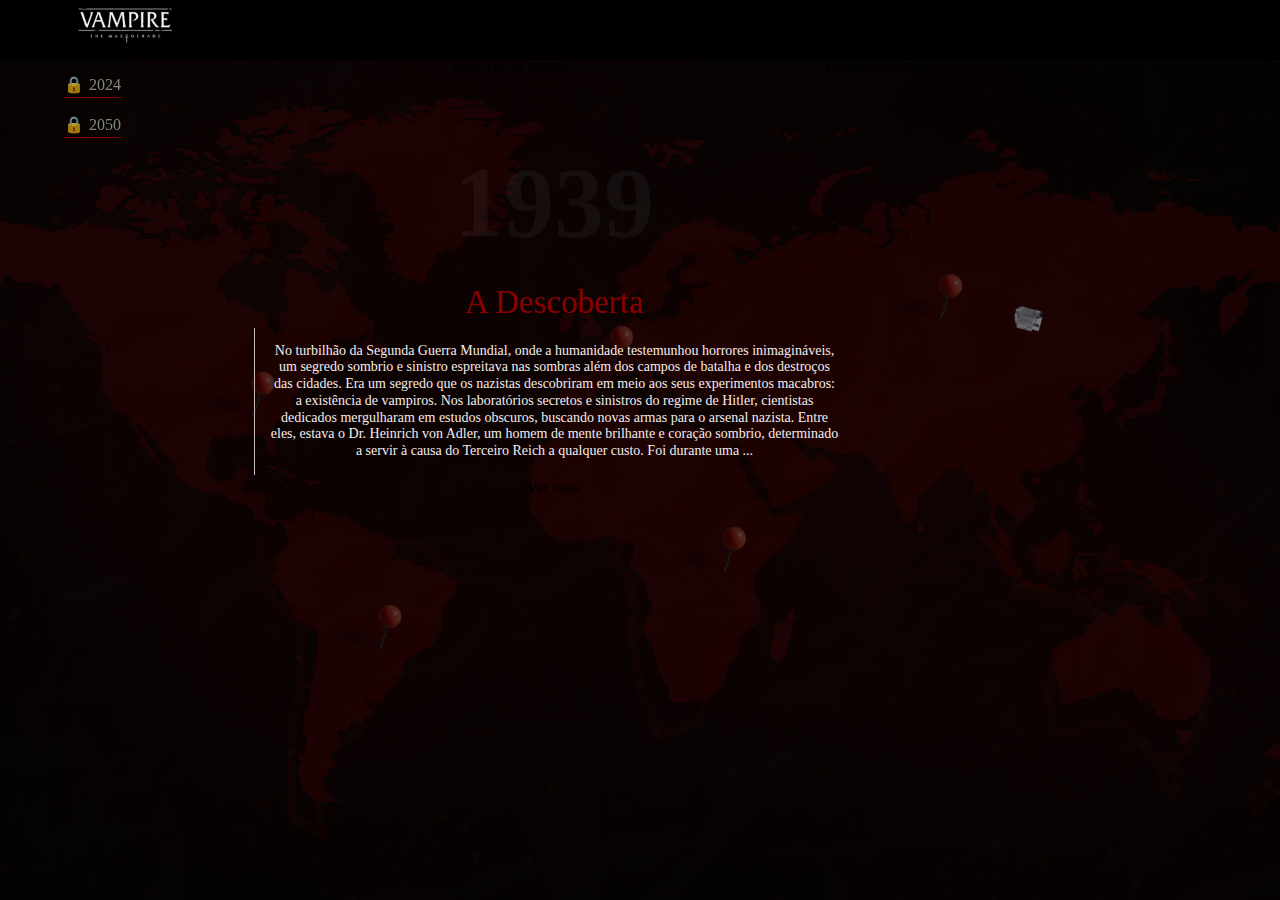
==== historia-do-mundo.html @ c8552eaa "Add files via upload" ====
<!DOCTYPE html>
<html lang="pt-BR">

<head>
    <meta charset="UTF-8">
    <meta name="viewport" content="width=device-width, initial-scale=1.0">
    <link rel="icon" href="/src/img/logo_vampiro-removebg-preview_resized.png">
    <link rel="stylesheet" href="src/css/style.css">
    <link rel="stylesheet" href="src/css/reset.css">
    <link rel="stylesheet" href="src/css/historia-do-mundo.css">
    <title>Blood Paradise</title>
</head>

<body>
    <header class="cabecalho">
        <div class="logo">
            <img src="src/img/logo_vampiro.png" alt="logo vampiro">
        </div>
        <nav class="desktop-menu">
            <ul>
                <li><a href="index.html">Home</a></li>
                <li class="dropdown">
                    <a href="#personagens">Personagens</a>
                    <div class="dropdown-content">
                        <a href="#personagem1">Briar Thorne</a>
                        <a href="#personagem2">Ruby Victoria</a>
                        <a href="#personagem3">Roy Joubert</a>
                        <a href="#personagem4">Fenrir </a>
                        <a href="#personagem5">Dominic</a>
                    </div>
                </li>
                <li><a href="sessoes.html">Sessões</a></li>
                <li><a href="historia-do-mundo.html">História do mundo</a></li>
            </ul>
        </nav>

        <nav class="mobile-menu">
            <ul>
                <li><a href="index.html">Home</a></li>
                <li class="dropdown">
                    <a href="#personagens">Personagens</a>
                    <div class="dropdown-content">
                        <a href="#personagem1">Briar Thorne</a>
                        <a href="#personagem2">Ruby Victoria</a>
                        <a href="#personagem3">Roy Joubert</a>
                        <a href="#personagem4">Fenrir </a>
                        <a href="#personagem5">Dominic</a>
                    </div>
                </li>
                <li><a href="sessoes.html">Sessões</a></li>
                <li><a href="historia-do-mundo.html">História do mundo</a></li>
            </ul>
        </nav>

        <button class="nav-responsivo">
            <span class="material-symbols-outlined">
                menu
            </span>
        </button>
    </header>
    <article class="timeline">
        <nav class="timeline__nav">
            <ul>
                <li class="active"><span>1939</span></li>
                <li><span>1970</span></li>
                <li><span>2000</span></li>
                <li><span>2010</span></li>
                <li class="locked"><span>2024</span></li>
                <li class="locked"><span>2050</span></li>
            </ul>
        </nav>
        <div class="restricted-overlay">

            <img src="src/img/Cadeado-Vermelho.png" alt="Cadeado" class="locked-image">
            <p class="restricted-message">ÁREA RESTRITA !!!</p>
        </div>
        
        
        <div class="timeline__section">
            <div class="column">
                <div class="img-descricao">
                    <img src="src/img/top-secret.png" alt="">
                </div>
                <div class="content">
                    <div class="title">
                        <h1>1939</h1>
                        <h2>A Descoberta 
                        </h2>
                    </div>
                    <div class="description">
                        <p>No turbilhão da Segunda Guerra Mundial, onde a humanidade testemunhou horrores inimagináveis,
                            um segredo sombrio e sinistro espreitava nas sombras além dos campos de batalha e dos
                            destroços das cidades. Era um segredo que os nazistas descobriram em meio aos seus
                            experimentos macabros: a existência de vampiros.
                            Nos laboratórios secretos e sinistros do regime de Hitler, cientistas dedicados mergulharam
                            em estudos obscuros, buscando novas armas para o arsenal nazista. Entre eles, estava o Dr.
                            Heinrich von Adler, um homem de mente brilhante e coração sombrio, determinado a servir à
                            causa do Terceiro Reich a qualquer custo.

                            Foi durante uma ...
                        </p>
                    </div>
                    <button class="time-butt" data-popup-id="popup-overlay1">Ver mais</button>

                </div>
            </div>
            <!-- Popup -->
            <div class="popup-overlay" id="popup-overlay1">
                <img class="img-pop" src="src/img/vamp1.png" alt="">
                <div class="popup-content">
                    <span class="popup-close" id="popupClose">&times;</span>
                    <div class="popup-text">
                        <h2 class="data">1939</h2>
                        <h1 class="nome">A Descoberta 
                        </h1>
                        <p class="resumo-full">No turbilhão da Segunda Guerra Mundial, onde a humanidade testemunhou
                            horrores inimagináveis, um segredo sombrio e sinistro espreitava nas sombras além dos campos
                            de batalha e dos destroços das cidades. Era um segredo que os nazistas descobriram em meio
                            aos seus experimentos macabros: a existência de vampiros.<br><br>

                            Nos laboratórios secretos e sinistros do regime de Hitler, cientistas dedicados mergulharam
                            em estudos obscuros, buscando novas armas para o arsenal nazista. Entre eles, estava o Dr.
                            Heinrich von Adler, um homem de mente brilhante e coração sombrio, determinado a servir à
                            causa do Terceiro Reich a qualquer custo.<br><br>

                            Foi durante uma dessas experiências que os nazistas fizeram uma descoberta que abalou as
                            fundações da ciência e da moralidade. Em uma cela escura e úmida, eles encontraram uma
                            criatura que se alimentava do sangue dos vivos, um vampiro antigo e poderoso. Em vez de
                            recuar em horror, os cientistas nazistas viram uma oportunidade: transformar essa criatura
                            em uma arma contra seus inimigos.<br><br>

                            Com métodos brutais e tortuosos, eles estudaram a natureza dos vampiros, descobrindo suas
                            fraquezas e vulnerabilidades. Eles aprenderam que a luz do sol e o fogo eram as armas mais
                            eficazes contra esses seres das trevas, capazes de destruí-los completamente.<br><br>

                            Os nazistas então começaram a usar esse conhecimento para caçar e eliminar os vampiros que
                            se escondiam nas sombras da Europa ocupada. Armados com tochas flamejantes e exposição ao
                            sol, eles caçavam as criaturas noturnas em suas covas e esconderijos, lançando uma guerra
                            secreta além da guerra já travada nos campos de batalha.<br><br>

                            Mas mesmo enquanto os nazistas se deliciavam com a ideia de ter controle sobre seres tão
                            antigos e poderosos, os vampiros não eram facilmente subjugados. Alguns, que sobreviveram
                            aos ataques nazistas, começaram a retaliar, lançando ataques furtivos contra os soldados e
                            cientistas do Reich, espalhando o terror nas fileiras dos opressores.<br><br>

                            Essa batalha secreta entre nazistas e vampiros se desenrolou nas sombras da Segunda Guerra
                            Mundial, uma guerra dentro de uma guerra, onde os horrores da humanidade se misturavam com
                            os horrores da noite. E embora o destino final dos vampiros permaneça envolto em mistério,
                            suas histórias ecoam nos cantos escuros da história, lembrando-nos de que, mesmo nas horas
                            mais sombrias, o mal pode se esconder onde menos esperamos encontrá-lo.<br><br>

                            Enquanto os nazistas mergulhavam cada vez mais fundo nas trevas da guerra e da depravação,
                            um grupo de vampiros da Camarilla, antigos e astutos, viu uma oportunidade única para se
                            infiltrar nas fileiras do Reich e desestabilizar seu regime maligno de dentro para
                            fora.<br><br>

                            Esses vampiros, hábeis em manipulação e sigilo, encontraram maneiras de se infiltrar nos
                            escalões mais altos do governo nazista, utilizando sua imortalidade e poderes sobrenaturais
                            para encantar e subornar aqueles no poder. Disfarçados como leais seguidores da ideologia
                            nazista, eles teceram uma teia de influência nas sombras, agindo como conselheiros secretos
                            e manipuladores dos líderes do Reich.<br><br>

                            Com o tempo, esses vampiros começaram a minar silenciosamente os esforços nazistas,
                            sabotando operações militares, desviando recursos preciosos e espalhando a desconfiança
                            entre os altos comandantes. Eles aproveitaram as rivalidades e disputas internas dentro do
                            regime para semear o caos e a confusão, minando assim a eficácia do exército
                            nazista.<br><br>

                            Além disso, esses vampiros usaram seus poderes para se infiltrar nos círculos íntimos de
                            cientistas nazistas, desviando experimentos e sabotando projetos cruciais. Eles manipularam
                            resultados de pesquisas e induziram erros fatais, impedindo assim que os nazistas
                            alcançassem pleno domínio sobre os vampiros, enquanto mantinham a ilusão de
                            colaboração.<br><br>

                            Enquanto a guerra se arrastava e a maré começava a virar contra os nazistas, esses vampiros
                            da Camarilla intensificaram seus esforços, usando sua influência para alimentar a
                            insurreição interna e encorajar a deserção entre as fileiras. E, quando finalmente chegou o
                            momento certo, eles lançaram um golpe final contra seus antigos aliados.<br><br>

                            Em uma série de ataques coordenados e precisos, os vampiros da Camarilla eliminaram os
                            líderes nazistas mais proeminentes, deixando o Reich em desordem e confusão. Os golpes
                            finais foram dados em meio à escuridão da noite, quando os vampiros emergiram das sombras
                            para punir aqueles que ousaram desafiar seu domínio.<br><br>

                            Com o colapso do regime nazista, os vampiros da Camarilla voltaram às sombras, observando
                            silenciosamente enquanto o mundo se recuperava dos horrores da guerra. Sua intervenção
                            secreta permaneceu um mistério para a maioria, uma nota de rodapé sombria na história da
                            Segunda Guerra Mundial, lembrando a todos que, mesmo nos momentos mais sombrios da
                            humanidade, as criaturas das trevas podem ter um papel a desempenhar.<br><br>
                        </p>
                    </div>
                </div>
            </div>
            <div class="column">
                <div class="content">
                    <div class="img-descricao">
                        <img src="src/img/top-secret.png" alt="">
                    </div>
                    <div class="title">
                        <h1>1970</h1>
                        <h2>O inicio da segunda inquisição
                        </h2>
                    </div>
                    <div class="description">
                        <p> Em meados de 1972, enquanto os Estados Unidos mergulhavam em meio às complexidades da Guerra
                            Fria e tentavam desvendar os segredos sombrios do passado nazista, uma descoberta
                            extraordinária foi feita nos confins dos arquivos militares: documentos que expunham os
                            estudos nazistas sobre vampiros.
                        </p>
                    </div>
                    <button class="time-butt" data-popup-id="popup-overlay2">Ver mais</button>
                </div>
            </div>
            <!-- Popup -->
            <div class="popup-overlay" id="popup-overlay2">
                <div class="popup-content">
                    <span class="popup-close" id="popupClose">&times;</span>
                    <div class="popup-text">
                        <h2 class="data">1970</h2>
                        <h1 class="nome">O inicio da segunda inquisição
                        </h1>
                        <p class="resumo-full">Em meados de 1972, enquanto os Estados Unidos mergulhavam em meio às
                            complexidades da Guerra Fria e tentavam desvendar os segredos sombrios do passado nazista,
                            uma descoberta extraordinária foi feita nos confins dos arquivos militares: documentos que
                            expunham os estudos nazistas sobre vampiros.<br><br>

                            Esses documentos, recuperados de instalações nazistas antigas, lançaram uma luz sinistra
                            sobre os experimentos obscuros realizados durante a Segunda Guerra Mundial. Revelaram a
                            busca desesperada dos nazistas pelo controle sobre seres das trevas, seus métodos brutais de
                            captura e estudo, e suas tentativas de encontrar maneiras de neutralizar os vampiros,
                            incluindo a pesquisa sobre a luz do sol e o fogo como armas eficazes.<br><br>

                            No entanto, ao invés de divulgar essa descoberta ao público, os Estados Unidos optaram por
                            manter esses achados em segredo absoluto. Os documentos foram transferidos para instalações
                            altamente classificadas, como a Área 51 e o Pentágono, onde apenas um seleto grupo de
                            autoridades militares e cientistas de confiança tinha acesso.<br><br>

                            O governo dos Estados Unidos reconheceu a importância desses achados e os considerou
                            extremamente sensíveis. Eles temiam que a divulgação pública da existência de vampiros
                            pudesse gerar pânico generalizado e instabilidade social. Além disso, havia preocupações
                            sobre o potencial de os inimigos dos Estados Unidos tentarem explorar essas informações para
                            seus próprios propósitos.<br><br>

                            Assim, os documentos permaneceram guardados a sete chaves, enquanto uma equipe especializada
                            de cientistas e pesquisadores foi montada para estudar e analisar seu conteúdo. Eles
                            trabalharam em segredo, explorando as implicações dessas descobertas e investigando se havia
                            alguma ameaça iminente que os vampiros pudessem representar para a segurança
                            nacional.<br><br>

                            Enquanto isso, o governo dos Estados Unidos continuou a monitorar de perto qualquer
                            atividade suspeita relacionada a vampiros, implantando agentes em todo o mundo para
                            investigar relatos de encontros com essas criaturas lendárias. No entanto, essas informações
                            permaneceram dentro dos círculos mais altos de segurança, longe dos olhos do público em
                            geral.
                            <br><br>
                            Assim, a existência de vampiros se tornou mais um segredo sombrio guardado nos confins do
                            governo dos Estados Unidos, uma verdade obscura que apenas alguns poucos privilegiados
                            tinham conhecimento. Enquanto o mundo seguia seu curso, os segredos dos documentos nazistas
                            permaneciam escondidos nas sombras da história, esperando serem descobertos por aqueles com
                            acesso aos corredores do poder.

                        </p>
                    </div>
                </div>
            </div>
            <div class="column">
                <div class="img-descricao">
                    <img src="src/img/top-secret.png" alt="">
                </div>
                <div class="content">
                    <div class="title">
                        <h1>2000</h1>
                        <h2>A queda da Rússia
                        </h2>
                    </div>
                    <div class="description">
                        <p>Nos primeiros anos do século XXI, quando o mundo ainda estava se adaptando à chocante
                            revelação da existência dos vampiros, a Segunda Inquisição, uma força-tarefa global dedicada
                            à erradicação dessas criaturas sobrenaturais, se tornou cada vez mais ativa e implacável em
                            sua busca por purgar a humanidade da presença vampírica.
                        </p>

                    </div>
                    <button class="time-butt" data-popup-id="popup-overlay3">Ver mais</button>
                </div>
            </div>
            <!-- Popup -->
            <div class="popup-overlay" id="popup-overlay3">
                <div class="popup-content">
                    <span class="popup-close" id="popupClose">&times;</span>
                    <div class="popup-text">
                        <h2 class="data">2000</h2>
                        <h1 class="nome">A queda da Rússia

                        </h1>
                        <p class="resumo-full">Nos primeiros anos do século XXI, quando o mundo ainda estava se
                            adaptando à chocante revelação da existência dos vampiros, a Segunda Inquisição, uma
                            força-tarefa global dedicada à erradicação dessas criaturas sobrenaturais, se tornou cada
                            vez mais ativa e implacável em sua busca por purgar a humanidade da presença
                            vampírica.<br><br>

                            Em 2003, rumores começaram a circular nos círculos mais sombrios da Rússia sobre
                            avistamentos inexplicáveis e desaparecimentos misteriosos. As autoridades locais
                            inicialmente descartaram esses relatos como meras superstições, mas quando a Segunda
                            Inquisição recebeu informações concretas sobre a presença de uma colônia de vampiros na
                            região, eles agiram sem hesitação.<br><br>

                            No início de 2004, uma operação secreta foi lançada na região russa, com agentes da Segunda
                            Inquisição invadindo esconderijos e covis de vampiros, determinados a erradicar a ameaça de
                            uma vez por todas. Equipados com tecnologia avançada e treinamento especializado, esses
                            agentes não mostravam piedade enquanto vasculhavam cada canto escuro em busca dos
                            não-vivos.<br><br>

                            O conflito foi sangrento e brutal, com os vampiros resistindo ferozmente à invasão dos
                            caçadores humanos. No entanto, a determinação e a eficiência da Segunda Inquisição
                            prevaleceram. Utilizando armas especialmente projetadas para combater os seres
                            sobrenaturais, eles caçaram e eliminaram os vampiros um a um, sem deixar nenhum
                            escapar.<br><br>

                            À medida que o sol se erguia sobre os escombros das batalhas noturnas, a região estava
                            finalmente livre da ameaça vampírica. No entanto, o preço da vitória foi alto, com inúmeros
                            agentes da Segunda Inquisição sacrificando suas vidas no cumprimento de sua missão
                            sagrada.<br><br>

                            A operação na Rússia foi um marco na história da Segunda Inquisição, demonstrando sua
                            determinação em enfrentar e destruir a ameaça dos vampiros onde quer que ela surgisse. No
                            entanto, as sombras do medo e da incerteza continuaram a pairar sobre a região, deixando uma
                            cicatriz indelével na memória daqueles que testemunharam a batalha entre humanos e
                            não-vivos.
                        </p>
                    </div>
                </div>
            </div>
            <div class="column">
                <div class="img-descricao">
                    <img src="src/img/top-secret.png" alt="">
                </div>
                <div class="content">
                    <div class="title">
                        <h1>2010</h1>
                        <h2>O Novo Governo 
                        </h2>
                    </div>
                    <div class="description">
                        <p>Após décadas de conflitos e rivalidades entre as potências vampíricas do Sabá, Camarilla e
                            Anarquia, uma mudança surpreendente ocorreu no equilíbrio de poder em 2010. Os líderes
                            desses grupos, cientes dos perigos crescentes representados pela Segunda Inquisição e das
                            consequências devastadoras do ataque na Rússia em 2004, decidiram deixar de lado suas
                            diferenças antigas e unir forças em uma aliança incomum.
                        </p>
                    </div>
                    <button class="time-butt" data-popup-id="popup-overlay4">Ver mais</button>
                </div>
            </div>
            <!-- Popup -->
            <div class="popup-overlay" id="popup-overlay4">
                <div class="popup-content">
                    <span class="popup-close" id="popupClose">&times;</span>
                    <div class="popup-text">
                        <h2 class="data">2010</h2>
                        <h1 class="nome">O Novo Governo 

                        </h1>
                        <p class="resumo-full">Após décadas de conflitos e rivalidades entre as potências vampíricas do
                            Sabá, Camarilla e Anarquia, uma mudança surpreendente ocorreu no equilíbrio de poder em
                            2010. Os líderes desses grupos, cientes dos perigos crescentes representados pela Segunda
                            Inquisição e das consequências devastadoras do ataque na Rússia em 2004, decidiram deixar de
                            lado suas diferenças antigas e unir forças em uma aliança incomum.<br><br>

                            Os antigos barões e príncipes, uma vez envoltos em lutas pelo controle absoluto,
                            reconheceram a necessidade de solidariedade diante da ameaça iminente dos caçadores humanos.
                            Sob a sombra da Segunda Inquisição, eles compreenderam que a sobrevivência de seu povo
                            dependia da cooperação mútua e da formação de uma frente unida contra o inimigo
                            comum.<br><br>

                            Assim, uma reunião histórica foi convocada, na qual os líderes do Sabá, Camarilla e Anarquia
                            se encontraram para discutir os termos de uma aliança. Apesar das tensões iniciais e das
                            diferenças ideológicas profundas, um acordo foi alcançado: eles concordaram em compartilhar
                            informações, recursos e estratégias para garantir a segurança de sua espécie.<br><br>

                            As antigas coteries deram lugar a um novo modelo de governança, com os líderes vampíricos
                            estabelecendo "Comensais Locais" em cada cidade, onde vampiros de diferentes afiliações
                            poderiam se reunir para discutir questões de segurança e tomar decisões coletivas. Os grupos
                            de mercenários e clãs foram reorganizados para servir a esse propósito comum, protegendo e
                            defendendo suas respectivas regiões.<br><br>

                            Embora muitos vampiros tenham resistido a essa nova ordem e algumas rebeliões tenham
                            surgido, elas foram rapidamente suprimidas pela força combinada das potências estabelecidas.
                            A incerteza persistiu entre os vampiros em relação aos verdadeiros motivos por trás dessa
                            aliança improvável, mas a necessidade de sobrevivência superou qualquer desconfiança.
                            <br><br>
                            Enquanto isso, nos mais altos escalões do poder vampírico, planos secretos começaram a se
                            desenrolar. Com a Segunda Inquisição ainda representando uma ameaça iminente, os líderes
                            vampíricos começaram a considerar se era hora de lançar um ataque preventivo contra os
                            humanos, a fim de garantir a supremacia de sua espécie sobre a Terra. Essa decisão crucial
                            permaneceria envolta em mistério, enquanto os vampiros se preparavam para um novo capítulo
                            incerto em sua história milenar.

                        </p>
                    </div>
                </div>
            </div>
            <div class="column">
            
                <div class="content">
                    <div class="title">
                        <h1>2024</h1>
                        <h2>O Despertar
                        </h2>
                    </div>
                    <div class="description">
                        <p>No turbilhão dos anos 2023 e 2024, enquanto o mundo ainda se recuperava dos choques causados
                            pelas alianças e tréguas inesperadas entre os vampiros, um acontecimento ainda mais
                            surpreendente estava prestes a mudar o curso da história.</p>

                    </div>
                    <button class="time-butt" data-popup-id="popup-overlay5">Ver mais</button>
                </div>
            </div>
            <!-- Popup -->
            <div class="popup-overlay" id="popup-overlay5">
                <div class="popup-content">
                    <span class="popup-close" id="popupClose">&times;</span>
                    <div class="popup-text">
                        <h2 class="data">2024</h2>
                        <h1 class="nome">O Despertar
                        </h1>
                        <p class="resumo-full">No turbilhão dos anos 2023 e 2024, enquanto o mundo ainda se recuperava
                            dos choques causados pelas alianças e tréguas inesperadas entre os vampiros, um
                            acontecimento ainda mais surpreendente estava prestes a mudar o curso da história.<br><br>

                            Um grupo de vampiros, enviados em uma missão de exploração por um remetente misterioso,
                            inadvertidamente despertou uma antiga ancila, uma vampira que remontava aos tempos da
                            Cleópatra. Confrontada com a realidade do mundo moderno e o destino que ele havia tomado
                            desde o seu sono milenar, a ancila viu uma oportunidade de reivindicar seu lugar no mundo
                            vampírico e mudar o curso da história.<br><br>

                            Ao ver a dominação das potências vampíricas e a fragilidade do novo governo humano, a ancila
                            antiga decidiu agir. Com sua sabedoria e poderes acumulados ao longo dos séculos, ela
                            começou a urdir um plano meticuloso para subverter o status quo e trazer o mundo sob o
                            domínio dos vampiros de uma vez por todas.<br><br>

                            Primeiro, ela lançou uma série de intrigas e conspirações, semear o caos entre os governos
                            humanos e vampíricos, criando divisões e suspeitas que distraíram suas atenções e
                            recursos.<br><br>

                            Enquanto isso, nos bastidores, a ancila antiga começou a reunir aliados improváveis. Ela
                            estendeu sua influência para grupos como os Anonymous, habilidosos em manipulação e
                            desinformação, e a máfia japonesa, especialistas em operações clandestinas e
                            subversão.<br><br>

                            Juntos, eles traçaram um plano audacioso: mergulhar o mundo na escuridão eterna, abolindo o
                            ciclo natural do dia e da noite. Usando tecnologia avançada e rituais antigos, eles
                            manipularam os sistemas climáticos globais, cobrindo o céu com nuvens densas e bloqueando a
                            luz do sol.<br><br>

                            O mundo mergulhou na escuridão, com o sol desaparecendo atrás de uma névoa sombria e
                            interminável. Enquanto os humanos lutavam para sobreviver em meio ao caos e à confusão, os
                            vampiros emergiram das sombras, reinando sobre um mundo envolto em trevas.<br><br>

                            A ancila antiga finalmente alcançou seu objetivo, trazendo a noite eterna e estabelecendo o
                            domínio dos vampiros sobre a Terra. Sob seu comando, os vampiros não precisavam mais se
                            esconder nas sombras, pois agora governavam abertamente sobre os humanos, erguendo-se como
                            os senhores supremos de um mundo mergulhado na escuridão eterna.

                        </p>
                    </div>
                </div>
            </div>

            <div class="column">
                
                <div class="content">
                    <div class="title">
                        <h1>2050</h1>
                        <h2>A Resistência Contra o Domínio das Trevas</h2>
                    </div>
                    <div class="description">
                        <p>Após décadas de trevas envolvendo o mundo em uma escuridão interminável, os vampiros e os
                            humanos remanescentes viviam em um estado de desespero e desolação. Com os recursos escassos
                            e a população humana diminuindo a cada dia, um pequeno grupo de vampiros e humanos decidiu
                            se unir em uma resistência contra o domínio das treva</p>

                    </div>
                    <button class="time-butt" data-popup-id="popup-overlay6">Ver mais</button>
                </div>
            </div>
            <!-- Popup -->
            <div class="popup-overlay" id="popup-overlay6">
                <div class="popup-content">
                    <span class="popup-close" id="popupClose">&times;</span>
                    <div class="popup-text">
                        <h2 class="data">2050</h2>
                        <h1 class="nome">A Resistência Contra o Domínio das Trevas</h1>
                        <p class="resumo-full">Após décadas de trevas envolvendo o mundo em uma escuridão interminável,
                            os vampiros e os humanos remanescentes viviam em um estado de desespero e desolação. Com os
                            recursos escassos e a população humana diminuindo a cada dia, um pequeno grupo de vampiros e
                            humanos decidiu se unir em uma resistência contra o domínio das trevas.<br><br>

                            Guiados por uma visão de restaurar o equilíbrio do mundo e devolver a luz do dia aos seus
                            habitantes, os membros da resistência bolaram um plano audacioso. Eles sabiam que a
                            tecnologia e a magia que mantinham o mundo em trevas eram controladas por uma elite poderosa
                            de vampiros, que se beneficiavam do domínio permanente da noite.<br><br>

                            Primeiro, eles infiltraram-se nas fileiras dos vampiros mais poderosos, ganhando sua
                            confiança e acessando informações privilegiadas sobre os sistemas de controle das trevas. Em
                            seguida, começaram a sabotar discretamente esses sistemas, minando sua eficácia e preparando
                            o terreno para um golpe final.<br><br>

                            Enquanto isso, os membros humanos da resistência trabalhavam nos bastidores, reunindo
                            conhecimento antigo sobre magia e tecnologia perdida, procurando por uma maneira de reverter
                            o feitiço que mantinha o mundo na escuridão eterna.
                        </p>
                    </div>
                </div>
            </div>
        </div>

        </div>
    </article>


    <script src="./src/js/script.js"></script>


</body>

</html>
---- src/css/style.css ----
* {
    box-sizing: border-box;
}

html,
body {
    width: 100%;
    height: 100%;
    margin: 0;
    overflow: hidden;
    font-family: 'Cinzel', serif;
    background-color: #000;
}

/* Ocultar todas as seções */
section {
    /* display: none;*/
    width: 100%;
    height: 100%;
}

/* Estilos para o logotipo */
.logo img {
    max-width: 150px;
    /* Define a largura máxima como 150 pixels */
}

.cabecalho {
    
    position: fixed; /* Define a posição como fixa */
    top: 0; /* Alinha o topo ao topo da janela de visualização */
    left: 0; /* Alinha a esquerda ao lado esquerdo da janela de visualização */
    width: 100%; /* Define a largura como 100% da largura do pai */
    background-color: #000; /* Define a cor de fundo como preto */
    padding: 3px 50px; /* Define o preenchimento superior/inferior como 3px e os lados esquerdo/direito como 20px */
    display: flex; /* Define a exibição como flexível */
    justify-content: space-between; /* Distribui o espaço entre os itens */
    align-items: center; /* Alinha os itens ao centro verticalmente */
    height: 50px; /* Define a altura como 60 pixels */
    z-index: 999; /* Para garantir que o cabeçalho fique sobreposto a outros elementos */
    height: 60px;
}

nav {
    background-color: #000;
    height: 50px;
    display: flex; /* Alterado para exibição flexível */
    align-items: center; /* Alinhamento vertical */
    z-index: 1000;
}
nav.open {
    display: flex;
    background-color: rgba(13, 13, 13, 0.9);
    width: 100%;
    height: 100%;
    position: fixed;
    top: 60px;
    left: 0;
   
    

}

.main-nav {
    margin: 0;
    padding: 0;
    margin-left: 20px; /* Adicionado margem à esquerda */
}
.main-nav ul {
    list-style: none;
    padding: 0;
    margin: 0;
    display: flex;
    flex-direction: column;
    align-items: center;
    justify-content: center;
    height: 100%;
}
.main-nav li {
    display: inline-block;
    margin: 20px 0;
}

.main-nav li a {
    font-size: 1.5rem;
    display: block;
    padding: 20px;
    color: white;
}

.dropdown {
    position: relative;
}

.dropdown-content {
    display: none;
    position: absolute;
    background-color: #000;
    min-width: 160px;
    z-index: 1;
}

.dropdown-content a {
    color: white;
    padding: 12px 16px;
    display: block;
}
.main-nav li a:hover  {
    background-color: #800; /* Altera a cor de fundo quando o mouse passa sobre o elemento */
}
.dropdown:hover .dropdown-content {
    display: block;
}


.hamburger {
    display: none; 
}

.hamburger .line {
    background-color: #c9afaf;
    height: 3px;
    width: 25px;
    margin: 5px 0;
}
/* Estilo home */
.home {
    width: 100%;
    height: 100%;
   /*background-image: url(../img/home.png);*/
    background-size: cover;
    background-position: center;
}

.conteudo-home {
    background: rgba(15, 15, 15, 0.1);
    border-radius: 20px;
    position: absolute;
    width: 150vh;
    /* Reduzi a largura para melhor se ajustar */
    height: 65vh;
    /* Alterado para altura em vh */
    top: 45vh;
    /* Alterado para margem superior em vh */
    left: 50%;
    transform: translate(-50%, -50%);
    padding: 20px;
    /* Adiciona espaço interno para o texto */
}

.nome-rpg {
    color: #8B0000;
    font-size: 6vh;
    /* Alterado para tamanho de fonte em vh */
    font-family: "Reed";
    font-weight: 400;
    margin-bottom: 3vh;
    /* Alterado para margem inferior em vh */
    text-align: center;
}

.historia-rpg {
    text-align: center;
    color: #f4eded;
    font-family: 'Cinzel', serif;
    font-size: 2vh;
    /* Alterado para tamanho de fonte em vh */
    font-weight: 400;
    line-height: 1.2;
    
}

/* Estilos para o botão */
.button-ver-mais {
    position: absolute;
    left: 50%;
    top: calc(70vh + 20px); /* 20px de espaço entre o .historia e o botão */
    transform: translateX(-50%);
    padding: 2vh;
    background: #8B0000;
    color: #fff;
    font-size: 2vh;
    border: none;
    border-radius: 20px;
    cursor: pointer;
    transition: 0.3s ease;
}

.button-ver-mais:hover {
    border: 1px solid #000;
    background: #e44747;
    color: #000;
}



/* Estilos para section de perssonagens */
.personagem {
    position: relative;
    margin-bottom: 50px;
}
.img-perssonagem-responsivo,.icon-perssonagem,.icon-clan{
    display: none;
}
#personagem1 {
    background-image: url(../img/1.png);
    background-size: cover;
    background-position: center;
}

#personagem2 {
    background-image: url(../img/2.png);
    background-size: cover;
    background-position: center;
}

#personagem3 {
    background-image: url(../img/3.png);
    background-size: cover;
    background-position: center;
}

#personagem4 {
    background-image: url(../img/4.png);
    background-size: cover;
    background-position: center;
}

#personagem5 {
    background-image: url(../img/5.png);
    background-size: cover;
    background-position: center;
}

.conteudo {
    background: rgba(13, 13, 13, 0.1);
    display: flex;
    position: absolute;
    flex-direction: column;
    width: 650px;
    height: auto;
    top: 150px;
    left: 60px;
    border-radius: 10px;

}

.nome-personagem {
    color: #8B0000;
    font-size: 6vh;
    /* Alterado para tamanho de fonte em vh */
    font-family: "Reed";
    font-weight: 400;
    margin-bottom: 2vh;
    /* Alterado para margem inferior em vh */
    text-align: center;
}

.historia {
    color: #f4eded;
    font-family: 'Cinzel', serif;
    font-size: 2vh;
    /* Alterado para tamanho de fonte em vh */
    font-weight: 400;
    line-height: 1.2;
}

/* Estilos para historia do clan*/



.info-container {
    position: relative;
}

.info {
    position: fixed;
    top: 20%;
    left: 15%;
    margin: 0;
    background-color: rgba(238, 230, 230, 0.3);
    border-radius: 70%;
    cursor: pointer;
}

.pop-up {
    display: none;
    position: fixed;
    top: 30vh;
    left: 30vh;
    background-color: rgba(13, 13, 13, 0.9);
    padding: 2vh;
    border-radius: 5px;
    border: 1px solid #8B0000;
    width: 500px;
    z-index: 9999;
}

.nome-clan {
    color: #fff;
    font-family: 'Cinzel', serif;
    font-size: 2vh;
    font-weight: bold;
    text-align: center;
    margin-bottom: 1vh;
}

.text {
    color: #fff;
    font-family: 'Cinzel', serif;
    text-align: left;
    font-size: 1.8vh;
    font-weight: 400;
    line-height: 1.5;

}

.info-container:hover .pop-up {
    display: block;
}



/* Animação das section */

.hidden {
    opacity: 0;
    filter: blur(1.5vh);
    /* Alterado para desfoque em vh */
    transition: all 2s;

}

.show {
    opacity: 1;
    filter: blur(0vh);
    /* Alterado para desfoque em vh */
    transition: all 2s;
}
---- src/css/historia-do-mundo.css ----
/* Definindo o modelo de caixa para todos os elementos */
* {
    box-sizing: border-box;
}

/* Estilos básicos para o HTML e o corpo da página */
html,
body {
    width: 100%;
    height: 100%;
    margin: 0;
    font-family: 'Cinzel', serif;
    background-image: url(../img/historia.png);
    background-size: cover; 
    background-position: center; 
}

/* Estilos para a seção 'historia' */
.historia {
    display: block;
    position: absolute;
    width: 100%;
    height: auto;
    margin-top: 0;
    padding: 0;
}

/* Wrapper principal */
.wrapper {
    margin: 0 auto;
    padding: 0 16.66% 50px;
    /* Padding inferior para dar espaço ao conteúdo abaixo */
    width: 100%;
}

/* Estilos para o elemento 'article' */
article {
    position: relative;
    max-width: 980px;
    margin: 0 auto;
    /* Centraliza o conteúdo */
}

/* Estilos para a navegação da linha do tempo */
.timeline__nav {
    position: fixed;
    z-index: 99;
    top: 0;
    transition: top .3s ease-out;
}

/* Estilos para a lista não ordenada dentro da navegação */
.timeline__nav ul {
    list-style: none;
    margin: 250px 0;
    /* Espaço superior para evitar sobreposição com o conteúdo */
}

/* Estilos para cada item da lista na navegação */
.timeline__nav ul li {
    margin: 15px 0;
    padding-left: 0;
    color: #abab;
    border-bottom: 1px solid #800;
    cursor: pointer;
    transition: all .3s ease-out;
}

/* Estilos para o item ativo na navegação */
.timeline__nav ul li.active {
    font-weight: bold;
    color: #800;
    border-bottom: 1px dotted transparent;
    transform: scale(1.2);
}

/* Estilos ao passar o mouse sobre um item da lista */
.timeline__nav ul li:hover {
    color: #800;
}

/* Estilos para as colunas que contêm o conteúdo */
.column {
    display: flex;
    justify-content: center;
}

/* Estilos para o conteúdo dentro de cada coluna */
.content {
    text-align: center;
    max-width: 600px;
    margin: 0 auto;
}

/* Estilos para a linha do tempo */
.timeline {
    width: 100%;
    margin-left: 5%;
    /* Margem à esquerda para evitar sobreposição com a navegação */
    margin-top: 10%;
    /* Margem superior */
}

/* Estilos para cada coluna dentro da linha do tempo */
.timeline .column {
    display: flex;
    flex-direction: column;
    align-items: center;
}

/* Estilos para o título dentro de cada coluna */
.timeline .column .title {
    position: relative;
    text-align: center;
}

/* Estilos para o título h1 */
.timeline .column .title h1 {
    font-size: 100px;
    color: rgba(122, 128, 131, 0.1);
    font-family: serif;
}

/* Estilos para o título h2 */
.timeline .column .title h2 {
    font-size: 33px;
    color: #800;
    font-family: 'Cinzel', serif;
    font-weight: 400;
}

/* Estilos para a descrição dentro de cada coluna */
.timeline .column .description {
    color: #f4eded;
    font-family: 'Cinzel', serif;
    font-size: 14px;
    font-weight: 400;
    line-height: 1.2;
    border-left: 1px solid #c4b9bf;
    /* Adiciona uma borda à esquerda */
    padding: 15px;
    /* Espaçamento interno */
}

/* Estilos para a imagem e sua descrição */
.img-descricao {
    
    position: absolute;
    left: 105vh;
    /* Posicionamento inicial */
    margin-top: 20vh;
    transform: rotate(15deg);
    /* Rotação */
    border-right: 50%;
}

/* Estilos para a imagem dentro de .img-descricao */
.img-descricao img {
    width: 550px;
}
/* Estilos da barra de rolagem */
::-webkit-scrollbar {
    width: 5px; /* Largura da barra de rolagem */
}

::-webkit-scrollbar-thumb {
    background: #070707; /* Cor do indicador da barra de rolagem */
    border-radius: 15px; /* Raio da borda do indicador */
}

::-webkit-scrollbar-thumb:hover {
    background: #c90a0a; /* Cor do indicador da barra de rolagem ao passar o mouse */
}

/* Estilos para o pop-up overlay */
.popup-overlay {
    display: none;
    position: fixed;
    top: 0;
    left: 0;
    width: 100%;
    height: 100%;
    background-color: rgba(0, 0, 0, 0.7);
    z-index: 999;
}

/* Estilos para o conteúdo do pop-up */
.popup-content {
    position: absolute;
    top: 50%;
    left: 50%;
    transform: translate(-50%, -50%);
    background-color: #1b1b1b;
    padding: 20px;
    border-radius: 10px;
    max-width: 100%;
}

/* Estilos para o resumo dentro do pop-up */
.resumo-full {
    padding: 15px;
    color: #f4eded;
    font-family: 'Cinzel', serif;
    font-size: 14px;
    font-weight: 400;
    line-height: 1.2;
    
}

/* Estilos para o botão de fechar o pop-up */
.popup-close {
    position: absolute;
    top: 10px;
    right: 10px;
    cursor: pointer;
    font-size: 25px;
    color: #f40707;
}

/* Estilos para o texto dentro do pop-up */
.popup-text {
    margin: 0px;
    background-color: #131212;
    max-height: 400px; 
    overflow-y: auto; 
}
.nome {
    text-align: center;
    font-size: 25px;
    color: #800;
    font-weight: 600;
    padding: 5px;
}

.data{
    color: #eec9dd;
    opacity: 50%;
    font-family: Arial, Helvetica, sans-serif;
    font-size: 20px;
    
}
/* Estilos para o botão de tempo */
.time-butt {
    width: 100px;
}


/* Estilos para o item de data bloqueada */
.timeline__nav ul li.locked::before {
    content: "\1F512"; /* Cadeado Unicode */
    margin-right: 5px;
}

/* Estilo para desabilitar o cursor nos itens bloqueados */
.timeline__nav ul li.locked {
    cursor: not-allowed;
}
/* Estilos para a camada de sobreposição da área restrita */
.restricted-overlay {
    position: fixed;
    top: 0;
    left: 0;
    width: 100%;
    height: 100%;
    background-color: rgba(0, 0, 0, 0.5);
    display: none;
    justify-content: center;
    align-items: center;
    z-index: 1000;
}

/* Estilos para a imagem do cadeado */
.locked-image {
    width: 450px; /* Ajuste conforme necessário */
}

/* Estilos para a mensagem de área restrita */
.restricted-message {
    position: absolute;
    color: rgb(250, 250, 250);
    font-size: 36px;
    text-transform: uppercase;
    font-weight: bold;
    margin-top: 65vh;
}

@keyframes shake {
    0% { transform: translate(0, 0); }
    10%, 90% { transform: translate(-10px, 0); }
    20%, 80% { transform: translate(10px, 0); }
    30%, 50%, 70% { transform: translate(-10px, 0); }
    40%, 60% { transform: translate(10px, 0); }
    100% { transform: translate(0, 0); }
}

.shake-animation {
    animation: shake 0.5s ease;
}

.img-pop{
    margin: 30px;
}
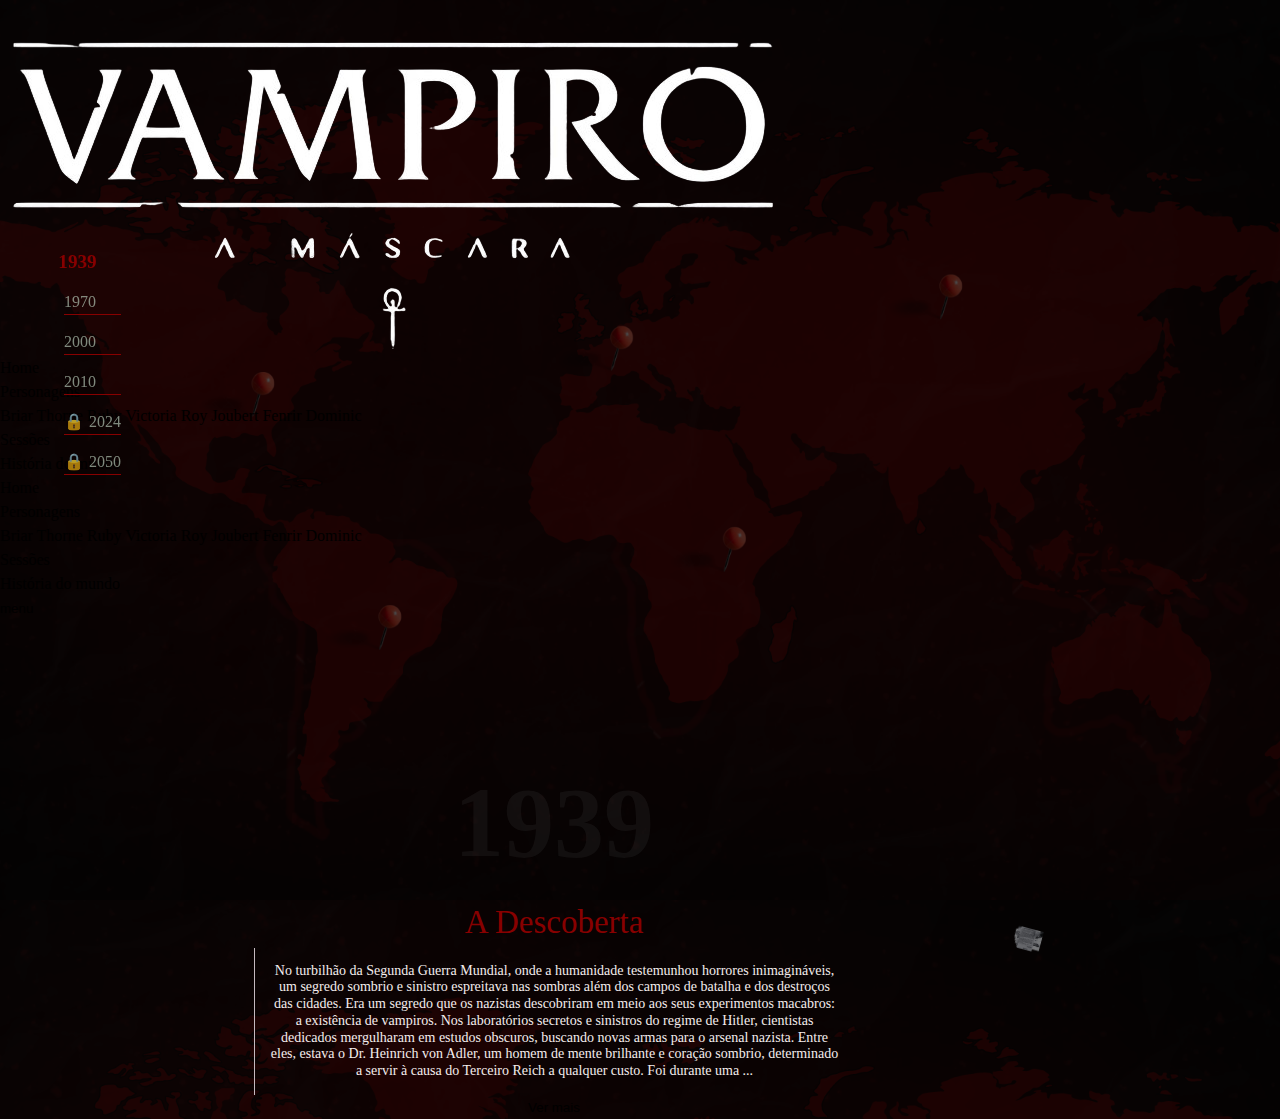
==== commit dc107505: "atualização responsivo" ====
--- a/historia-do-mundo.html
+++ b/historia-do-mundo.html
@@ -4,11 +4,11 @@
 <head>
     <meta charset="UTF-8">
     <meta name="viewport" content="width=device-width, initial-scale=1.0">
-    <link rel="icon" href="/src/img/logo_vampiro-removebg-preview_resized.png">
-    <link rel="stylesheet" href="src/css/style.css">
+    <link rel="shortcut icon" href="src/img/logo_vampiro.png" type="image/x-icon">
+    <link rel="stylesheet" href="src/css/global.css">
     <link rel="stylesheet" href="src/css/reset.css">
     <link rel="stylesheet" href="src/css/historia-do-mundo.css">
-    <title>Blood Paradise</title>
+    <title>Legacy of the Damned</title>
 </head>
 
 <body>
--- a/src/css/global.css
+++ b/src/css/global.css
@@ -0,0 +1,148 @@
+body {
+    background-color: #111;
+    font-family: 'Cinzel', serif;
+    margin: 0;
+    padding-top: 3rem; 
+}
+
+section {
+    width: 100%;
+    height: 100%;
+}
+
+/* estilo para headers */
+.header {
+    display: flex;
+    justify-content: space-between;
+    align-items: center;
+    padding: 10px 20px;
+    width: 100%;
+    height: 6rem;
+    background-color: #0c0c0c;
+    box-shadow: rgba(0, 0, 0, 0.09) 0px 2px 1px, rgba(0, 0, 0, 0.09) 0px 4px 2px, rgba(0, 0, 0, 0.09) 0px 8px 4px, rgba(0, 0, 0, 0.09) 0px 16px 8px, rgba(0, 0, 0, 0.09) 0px 32px 16px;
+    color: white;
+    position: fixed; 
+    top: 0; 
+    left: 0;
+    z-index: 1000;
+}
+
+.header__logo img {
+    max-width: 100px;
+}
+
+.header__nav {
+    display: flex;
+    justify-content: center;
+}
+
+.header__nav-list {
+    display: flex;
+    gap: 20px;
+}
+
+.header__nav-item {
+    position: relative;
+}
+
+.header__nav-link {
+    color: white;
+}
+
+.header__nav-link:hover {
+    color: #800;
+}
+
+.header__nav-item--dropdown:hover .header__dropdown-content {
+    display: block;
+}
+
+.header__dropdown-content {
+    display: none;
+    position: absolute;
+    top: 100%;
+    left: 0;
+    background-color: #000;
+    min-width: 200px;
+    box-shadow: 0 8px 16px rgba(0, 0, 0, 0.2);
+}
+
+.header__dropdown-link {
+    color: white;
+    padding: 10px 20px;
+    display: block;
+    text-decoration: none;
+}
+
+.header__dropdown-link:hover {
+    background-color: #800;
+}
+
+.header__hamburger {
+    display: none;
+    flex-direction: column;
+    gap: 4px;
+    cursor: pointer;
+    z-index: 1001;
+}
+
+.header__hamburger-line {
+    width: 25px;
+    height: 3px;
+    background-color: #800;
+    transition: all 0.3s ease;
+}
+
+/* Media Queries */
+@media (max-width: 768px) {
+    .header__nav {
+        display: none;
+        position: absolute;
+        top: 6rem;
+        right: 0;
+        width: 100%;
+        background-color: #0c0c0c;
+        flex-direction: column;
+        align-items: flex-start;
+        padding: 10px 20px;
+    }
+
+    .header__nav-list {
+        flex-direction: column;
+        width: 100%;
+    }
+
+    .header__nav-item {
+        width: 100%;
+    }
+
+    .header__nav-link {
+        width: 100%;
+        padding: 10px 0;
+    }
+
+    .header__dropdown-content {
+        position: static;
+        box-shadow: none;
+    }
+
+    .header__hamburger {
+        display: flex;
+    }
+
+    .header__nav.show {
+        display: flex;
+    }
+
+    .header__hamburger.active .header__hamburger-line:nth-child(1) {
+        transform: rotate(45deg) translate(5px, 5px);
+    }
+
+    .header__hamburger.active .header__hamburger-line:nth-child(2) {
+        opacity: 0;
+    }
+
+    .header__hamburger.active .header__hamburger-line:nth-child(3) {
+        transform: rotate(-45deg) translate(7px, -7px);
+    }
+}
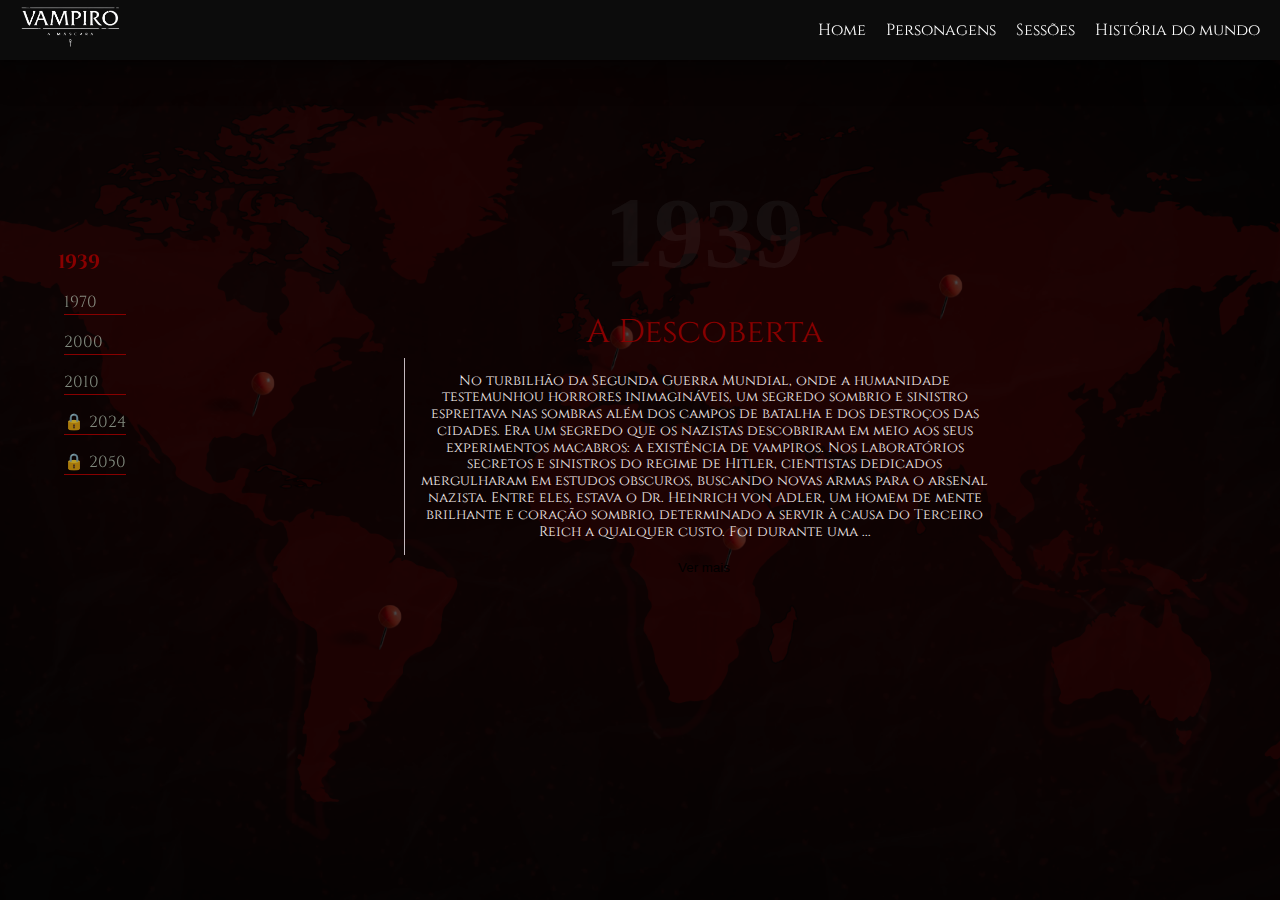
==== commit 67095f62: "atualização fontes" ====
--- a/historia-do-mundo.html
+++ b/historia-do-mundo.html
@@ -12,51 +12,34 @@
 </head>
 
 <body>
-    <header class="cabecalho">
-        <div class="logo">
-            <img src="src/img/logo_vampiro.png" alt="logo vampiro">
+    <header class="header">
+        <div class="header__logo">
+            <a href="index.html"><img src="src/img/logo_vampiro.png" alt="logo vampiro"></a>
         </div>
-        <nav class="desktop-menu">
-            <ul>
-                <li><a href="index.html">Home</a></li>
-                <li class="dropdown">
-                    <a href="#personagens">Personagens</a>
-                    <div class="dropdown-content">
-                        <a href="#personagem1">Briar Thorne</a>
-                        <a href="#personagem2">Ruby Victoria</a>
-                        <a href="#personagem3">Roy Joubert</a>
-                        <a href="#personagem4">Fenrir </a>
-                        <a href="#personagem5">Dominic</a>
+        <nav class="header__nav">
+            <ul class="header__nav-list">
+                <li class="header__nav-item"><a href="index.html" class="header__nav-link">Home</a></li>
+                <li class="header__nav-item header__nav-item--dropdown">
+                    <a href="#personagens" class="header__nav-link">Personagens</a>
+                    <div class="header__dropdown-content">
+                        <a href="index.html#personagem1" class="header__dropdown-link">Briar Thorne</a>
+                        <a href="index.html#personagem2" class="header__dropdown-link">Ruby Victoria</a>
+                        <a href="index.html#personagem3" class="header__dropdown-link">Roy Joubert</a>
+                        <a href="index.html#personagem" class="header__dropdown-link">Fenrir</a>
+                        <a href="index.html#personagem" class="header__dropdown-link">Dominic</a>
                     </div>
                 </li>
-                <li><a href="sessoes.html">Sessões</a></li>
-                <li><a href="historia-do-mundo.html">História do mundo</a></li>
+                <li class="header__nav-item"><a href="sessoes.html" class="header__nav-link">Sessões</a></li>
+                <li class="header__nav-item"><a href="historia-do-mundo.html" class="header__nav-link">História do
+                        mundo</a></li>
             </ul>
         </nav>
 
-        <nav class="mobile-menu">
-            <ul>
-                <li><a href="index.html">Home</a></li>
-                <li class="dropdown">
-                    <a href="#personagens">Personagens</a>
-                    <div class="dropdown-content">
-                        <a href="#personagem1">Briar Thorne</a>
-                        <a href="#personagem2">Ruby Victoria</a>
-                        <a href="#personagem3">Roy Joubert</a>
-                        <a href="#personagem4">Fenrir </a>
-                        <a href="#personagem5">Dominic</a>
-                    </div>
-                </li>
-                <li><a href="sessoes.html">Sessões</a></li>
-                <li><a href="historia-do-mundo.html">História do mundo</a></li>
-            </ul>
-        </nav>
-
-        <button class="nav-responsivo">
-            <span class="material-symbols-outlined">
-                menu
-            </span>
-        </button>
+        <div class="header__hamburger">
+            <div class="header__hamburger-line"></div>
+            <div class="header__hamburger-line"></div>
+            <div class="header__hamburger-line"></div>
+        </div>
     </header>
     <article class="timeline">
         <nav class="timeline__nav">
@@ -78,9 +61,9 @@
         
         <div class="timeline__section">
             <div class="column">
-                <div class="img-descricao">
+                <!-- <div class="img-descricao">
                     <img src="src/img/top-secret.png" alt="">
-                </div>
+                </div> -->
                 <div class="content">
                     <div class="title">
                         <h1>1939</h1>
@@ -106,7 +89,6 @@
             </div>
             <!-- Popup -->
             <div class="popup-overlay" id="popup-overlay1">
-                <img class="img-pop" src="src/img/vamp1.png" alt="">
                 <div class="popup-content">
                     <span class="popup-close" id="popupClose">&times;</span>
                     <div class="popup-text">
@@ -193,9 +175,9 @@
             </div>
             <div class="column">
                 <div class="content">
-                    <div class="img-descricao">
+                    <!-- <div class="img-descricao">
                         <img src="src/img/top-secret.png" alt="">
-                    </div>
+                    </div> -->
                     <div class="title">
                         <h1>1970</h1>
                         <h2>O inicio da segunda inquisição
@@ -264,9 +246,9 @@
                 </div>
             </div>
             <div class="column">
-                <div class="img-descricao">
+              <!--   <div class="img-descricao">
                     <img src="src/img/top-secret.png" alt="">
-                </div>
+                </div> -->
                 <div class="content">
                     <div class="title">
                         <h1>2000</h1>
@@ -332,9 +314,9 @@
                 </div>
             </div>
             <div class="column">
-                <div class="img-descricao">
+                <!-- <div class="img-descricao">
                     <img src="src/img/top-secret.png" alt="">
-                </div>
+                </div> -->
                 <div class="content">
                     <div class="title">
                         <h1>2010</h1>
--- a/src/css/global.css
+++ b/src/css/global.css
@@ -1,8 +1,50 @@
+@import url('https://fonts.googleapis.com/css2?family=Cinzel+Decorative:wght@400;700;900&display=swap');
+@import url('https://fonts.googleapis.com/css2?family=Cinzel:wght@400..900&display=swap');
+
+:root {
+    --font-cinzel: 'Cinzel', serif;
+    --font-cinzel-decorative: "Cinzel Decorative", serif;
+    --color-primary: #800;
+    --color-secondary: #fff;
+    --color-background: #111;
+    --color-background-header: #0c0c0c;
+    --color-background-overlay: rgba(43, 41, 41, 0.1);
+    --color-background-hover: #e63946;
+    --color-personagem-bg: rgba(0, 0, 0, 0.5);
+    --transition: background-color 0.3s ease;
+    --padding-body-top: 3rem;
+    --header-height: 6rem;
+    --nav-gap: 20px;
+    --dropdown-min-width: 200px;
+    --hamburger-width: 25px;
+    --hamburger-height: 3px;
+    --hamburger-gap: 4px;
+    --font-size-title-large: 6vh;
+    --font-size-title-medium: 5vh;
+    --font-size-title-small: 4.5vh;
+    --font-size-title-smaller: 4vh;
+    --font-size-title-smallest: 3.5vh;
+    --font-size-story-large: 2vh;
+    --font-size-story-medium: 1.8vh;
+    --font-size-story-small: 1.6vh;
+    --font-size-story-smaller: 1.5vh;
+    --font-size-story-smallest: 1.4vh;
+    --padding-content: 20px;
+    --border-radius: 10px;
+    --button-padding: 10px 15px;
+    --button-padding-small: 8px 12px;
+    --button-padding-smaller: 6px 10px;
+    --margin-bottom-title: 3vh;
+    --margin-bottom-title-small: 2vh;
+    --background-opacity: 0.5;
+}
+
 body {
-    background-color: #111;
-    font-family: 'Cinzel', serif;
+    background-color: var(--color-background);
+    font-family: var(--font-cinzel);
+    font-weight: 400;
     margin: 0;
-    padding-top: 3rem; 
+    padding-top: var(--padding-body-top);
 }
 
 section {
@@ -17,10 +59,10 @@
     align-items: center;
     padding: 10px 20px;
     width: 100%;
-    height: 6rem;
-    background-color: #0c0c0c;
+    height: var(--header-height);
+    background-color: var(--color-background-header);
     box-shadow: rgba(0, 0, 0, 0.09) 0px 2px 1px, rgba(0, 0, 0, 0.09) 0px 4px 2px, rgba(0, 0, 0, 0.09) 0px 8px 4px, rgba(0, 0, 0, 0.09) 0px 16px 8px, rgba(0, 0, 0, 0.09) 0px 32px 16px;
-    color: white;
+    color: var(--color-secondary);
     position: fixed; 
     top: 0; 
     left: 0;
@@ -38,7 +80,7 @@
 
 .header__nav-list {
     display: flex;
-    gap: 20px;
+    gap: var(--nav-gap);
 }
 
 .header__nav-item {
@@ -46,11 +88,11 @@
 }
 
 .header__nav-link {
-    color: white;
+    color: var(--color-secondary);
 }
 
 .header__nav-link:hover {
-    color: #800;
+    color: var(--color-primary);
 }
 
 .header__nav-item--dropdown:hover .header__dropdown-content {
@@ -63,33 +105,33 @@
     top: 100%;
     left: 0;
     background-color: #000;
-    min-width: 200px;
+    min-width: var(--dropdown-min-width);
     box-shadow: 0 8px 16px rgba(0, 0, 0, 0.2);
 }
 
 .header__dropdown-link {
-    color: white;
+    color: var(--color-secondary);
     padding: 10px 20px;
     display: block;
     text-decoration: none;
 }
 
 .header__dropdown-link:hover {
-    background-color: #800;
+    background-color: var(--color-primary);
 }
 
 .header__hamburger {
     display: none;
     flex-direction: column;
-    gap: 4px;
+    gap: var(--hamburger-gap);
     cursor: pointer;
     z-index: 1001;
 }
 
 .header__hamburger-line {
-    width: 25px;
-    height: 3px;
-    background-color: #800;
+    width: var(--hamburger-width);
+    height: var(--hamburger-height);
+    background-color: var(--color-primary);
     transition: all 0.3s ease;
 }
 
@@ -98,10 +140,10 @@
     .header__nav {
         display: none;
         position: absolute;
-        top: 6rem;
+        top: var(--header-height);
         right: 0;
         width: 100%;
-        background-color: #0c0c0c;
+        background-color: var(--color-background-header);
         flex-direction: column;
         align-items: flex-start;
         padding: 10px 20px;
--- a/src/css/historia-do-mundo.css
+++ b/src/css/historia-do-mundo.css
@@ -4,41 +4,22 @@
 }
 
 /* Estilos básicos para o HTML e o corpo da página */
-html,
-body {
+html, body {
     width: 100%;
     height: 100%;
     margin: 0;
     font-family: 'Cinzel', serif;
     background-image: url(../img/historia.png);
-    background-size: cover; 
-    background-position: center; 
-}
-
-/* Estilos para a seção 'historia' */
-.historia {
-    display: block;
-    position: absolute;
-    width: 100%;
-    height: auto;
-    margin-top: 0;
-    padding: 0;
+    background-size: cover;
+    background-position: center;
+    overflow: hidden;
 }
 
 /* Wrapper principal */
 .wrapper {
     margin: 0 auto;
-    padding: 0 16.66% 50px;
-    /* Padding inferior para dar espaço ao conteúdo abaixo */
-    width: 100%;
-}
-
-/* Estilos para o elemento 'article' */
-article {
-    position: relative;
-    max-width: 980px;
-    margin: 0 auto;
-    /* Centraliza o conteúdo */
+    padding: 0 5%; /* Reduzido para 5% para melhorar responsividade */
+    max-width: 100%;
 }
 
 /* Estilos para a navegação da linha do tempo */
@@ -46,14 +27,13 @@
     position: fixed;
     z-index: 99;
     top: 0;
-    transition: top .3s ease-out;
+    transition: top 0.3s ease-out;
 }
 
 /* Estilos para a lista não ordenada dentro da navegação */
 .timeline__nav ul {
     list-style: none;
     margin: 250px 0;
-    /* Espaço superior para evitar sobreposição com o conteúdo */
 }
 
 /* Estilos para cada item da lista na navegação */
@@ -63,7 +43,7 @@
     color: #abab;
     border-bottom: 1px solid #800;
     cursor: pointer;
-    transition: all .3s ease-out;
+    transition: all 0.3s ease-out;
 }
 
 /* Estilos para o item ativo na navegação */
@@ -74,11 +54,6 @@
     transform: scale(1.2);
 }
 
-/* Estilos ao passar o mouse sobre um item da lista */
-.timeline__nav ul li:hover {
-    color: #800;
-}
-
 /* Estilos para as colunas que contêm o conteúdo */
 .column {
     display: flex;
@@ -96,21 +71,11 @@
 .timeline {
     width: 100%;
     margin-left: 5%;
-    /* Margem à esquerda para evitar sobreposição com a navegação */
     margin-top: 10%;
-    /* Margem superior */
-}
-
-/* Estilos para cada coluna dentro da linha do tempo */
-.timeline .column {
-    display: flex;
-    flex-direction: column;
-    align-items: center;
 }
 
 /* Estilos para o título dentro de cada coluna */
 .timeline .column .title {
-    position: relative;
     text-align: center;
 }
 
@@ -137,39 +102,21 @@
     font-weight: 400;
     line-height: 1.2;
     border-left: 1px solid #c4b9bf;
-    /* Adiciona uma borda à esquerda */
     padding: 15px;
-    /* Espaçamento interno */
-}
-
-/* Estilos para a imagem e sua descrição */
-.img-descricao {
-    
-    position: absolute;
-    left: 105vh;
-    /* Posicionamento inicial */
-    margin-top: 20vh;
-    transform: rotate(15deg);
-    /* Rotação */
-    border-right: 50%;
-}
-
-/* Estilos para a imagem dentro de .img-descricao */
-.img-descricao img {
-    width: 550px;
-}
-/* Estilos da barra de rolagem */
+}
+
+/* Estilos para a barra de rolagem */
 ::-webkit-scrollbar {
-    width: 5px; /* Largura da barra de rolagem */
+    width: 5px;
 }
 
 ::-webkit-scrollbar-thumb {
-    background: #070707; /* Cor do indicador da barra de rolagem */
-    border-radius: 15px; /* Raio da borda do indicador */
+    background: #070707;
+    border-radius: 15px;
 }
 
 ::-webkit-scrollbar-thumb:hover {
-    background: #c90a0a; /* Cor do indicador da barra de rolagem ao passar o mouse */
+    background: #c90a0a;
 }
 
 /* Estilos para o pop-up overlay */
@@ -204,7 +151,6 @@
     font-size: 14px;
     font-weight: 400;
     line-height: 1.2;
-    
 }
 
 /* Estilos para o botão de fechar o pop-up */
@@ -219,11 +165,12 @@
 
 /* Estilos para o texto dentro do pop-up */
 .popup-text {
-    margin: 0px;
+    margin: 0;
     background-color: #131212;
-    max-height: 400px; 
-    overflow-y: auto; 
-}
+    max-height: 400px;
+    overflow-y: auto;
+}
+
 .nome {
     text-align: center;
     font-size: 25px;
@@ -232,18 +179,12 @@
     padding: 5px;
 }
 
-.data{
+.data {
     color: #eec9dd;
-    opacity: 50%;
+    opacity: 0.5; /* Corrigido para 0.5 para representar 50% */
     font-family: Arial, Helvetica, sans-serif;
     font-size: 20px;
-    
-}
-/* Estilos para o botão de tempo */
-.time-butt {
-    width: 100px;
-}
-
+}
 
 /* Estilos para o item de data bloqueada */
 .timeline__nav ul li.locked::before {
@@ -255,6 +196,7 @@
 .timeline__nav ul li.locked {
     cursor: not-allowed;
 }
+
 /* Estilos para a camada de sobreposição da área restrita */
 .restricted-overlay {
     position: fixed;
@@ -269,34 +211,67 @@
     z-index: 1000;
 }
 
-/* Estilos para a imagem do cadeado */
-.locked-image {
-    width: 450px; /* Ajuste conforme necessário */
-}
-
 /* Estilos para a mensagem de área restrita */
 .restricted-message {
     position: absolute;
-    color: rgb(250, 250, 250);
+    color: #fafafa;
     font-size: 36px;
     text-transform: uppercase;
     font-weight: bold;
     margin-top: 65vh;
 }
 
+/* Animação de shake */
 @keyframes shake {
-    0% { transform: translate(0, 0); }
-    10%, 90% { transform: translate(-10px, 0); }
-    20%, 80% { transform: translate(10px, 0); }
-    30%, 50%, 70% { transform: translate(-10px, 0); }
-    40%, 60% { transform: translate(10px, 0); }
-    100% { transform: translate(0, 0); }
+    0% {
+        transform: translate(0, 0);
+    }
+    10%, 90% {
+        transform: translate(-10px, 0);
+    }
+    20%, 80% {
+        transform: translate(10px, 0);
+    }
+    30%, 50%, 70% {
+        transform: translate(-10px, 0);
+    }
+    40%, 60% {
+        transform: translate(10px, 0);
+    }
+    100% {   transform: translate(0, 0);
+}
 }
 
 .shake-animation {
     animation: shake 0.5s ease;
 }
 
-.img-pop{
-    margin: 30px;
-}+/* Estilos para a imagem e sua descrição */
+.img-descricao {
+    position: absolute;
+    left: 105px; /* Ajustado para pixels para melhor controle */
+    margin-top: 20px; /* Ajustado para pixels */
+    transform: rotate(15deg);
+    border-right: 50%;
+}
+
+/* Estilos para a imagem dentro de .img-descricao */
+.img-descricao img {
+    width: 550px;
+}
+
+/* Estilos para a imagem do cadeado */
+.locked-image {
+    width: 450px; /* Ajuste conforme necessário */
+}
+
+/* Estilos para a mensagem de área restrita */
+.restricted-message {
+    position: absolute;
+    color: #fafafa;
+    font-size: 36px;
+    text-transform: uppercase;
+    font-weight: bold;
+    margin-top: 65vh;
+}
+
